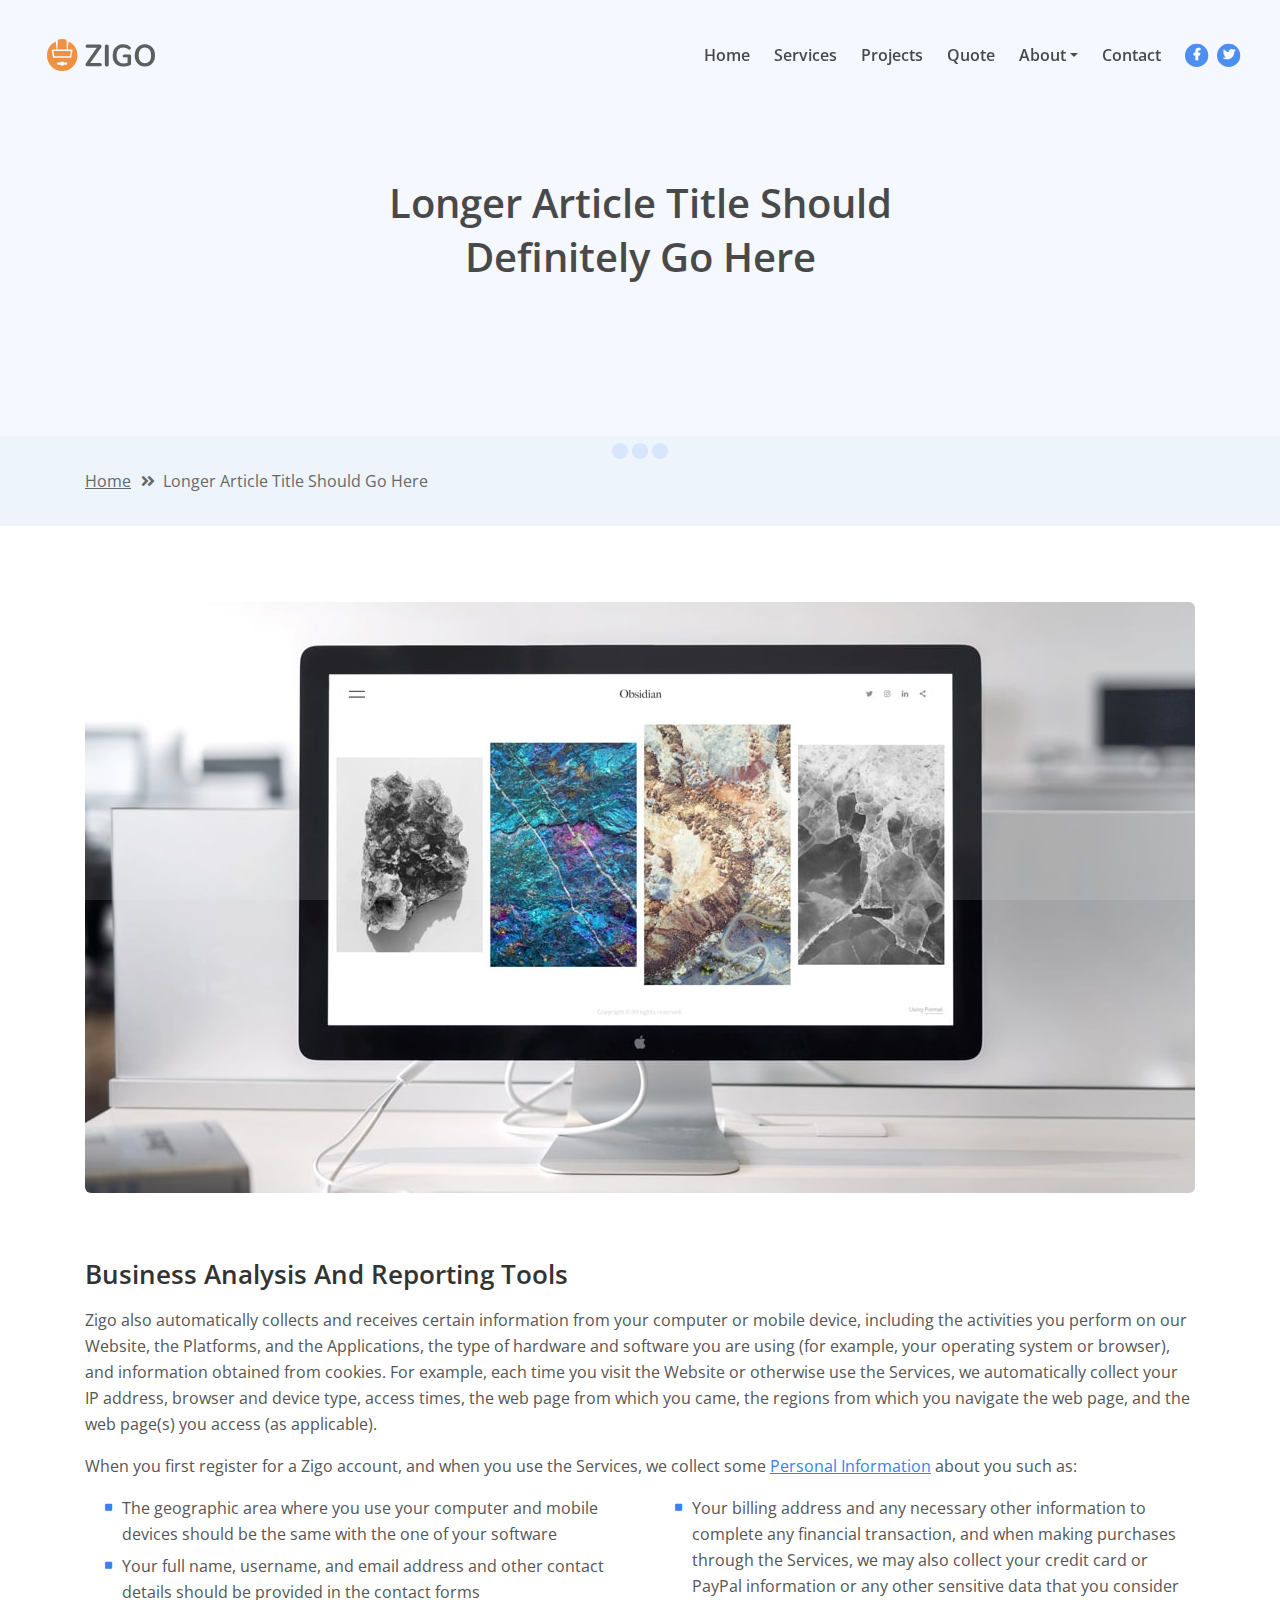
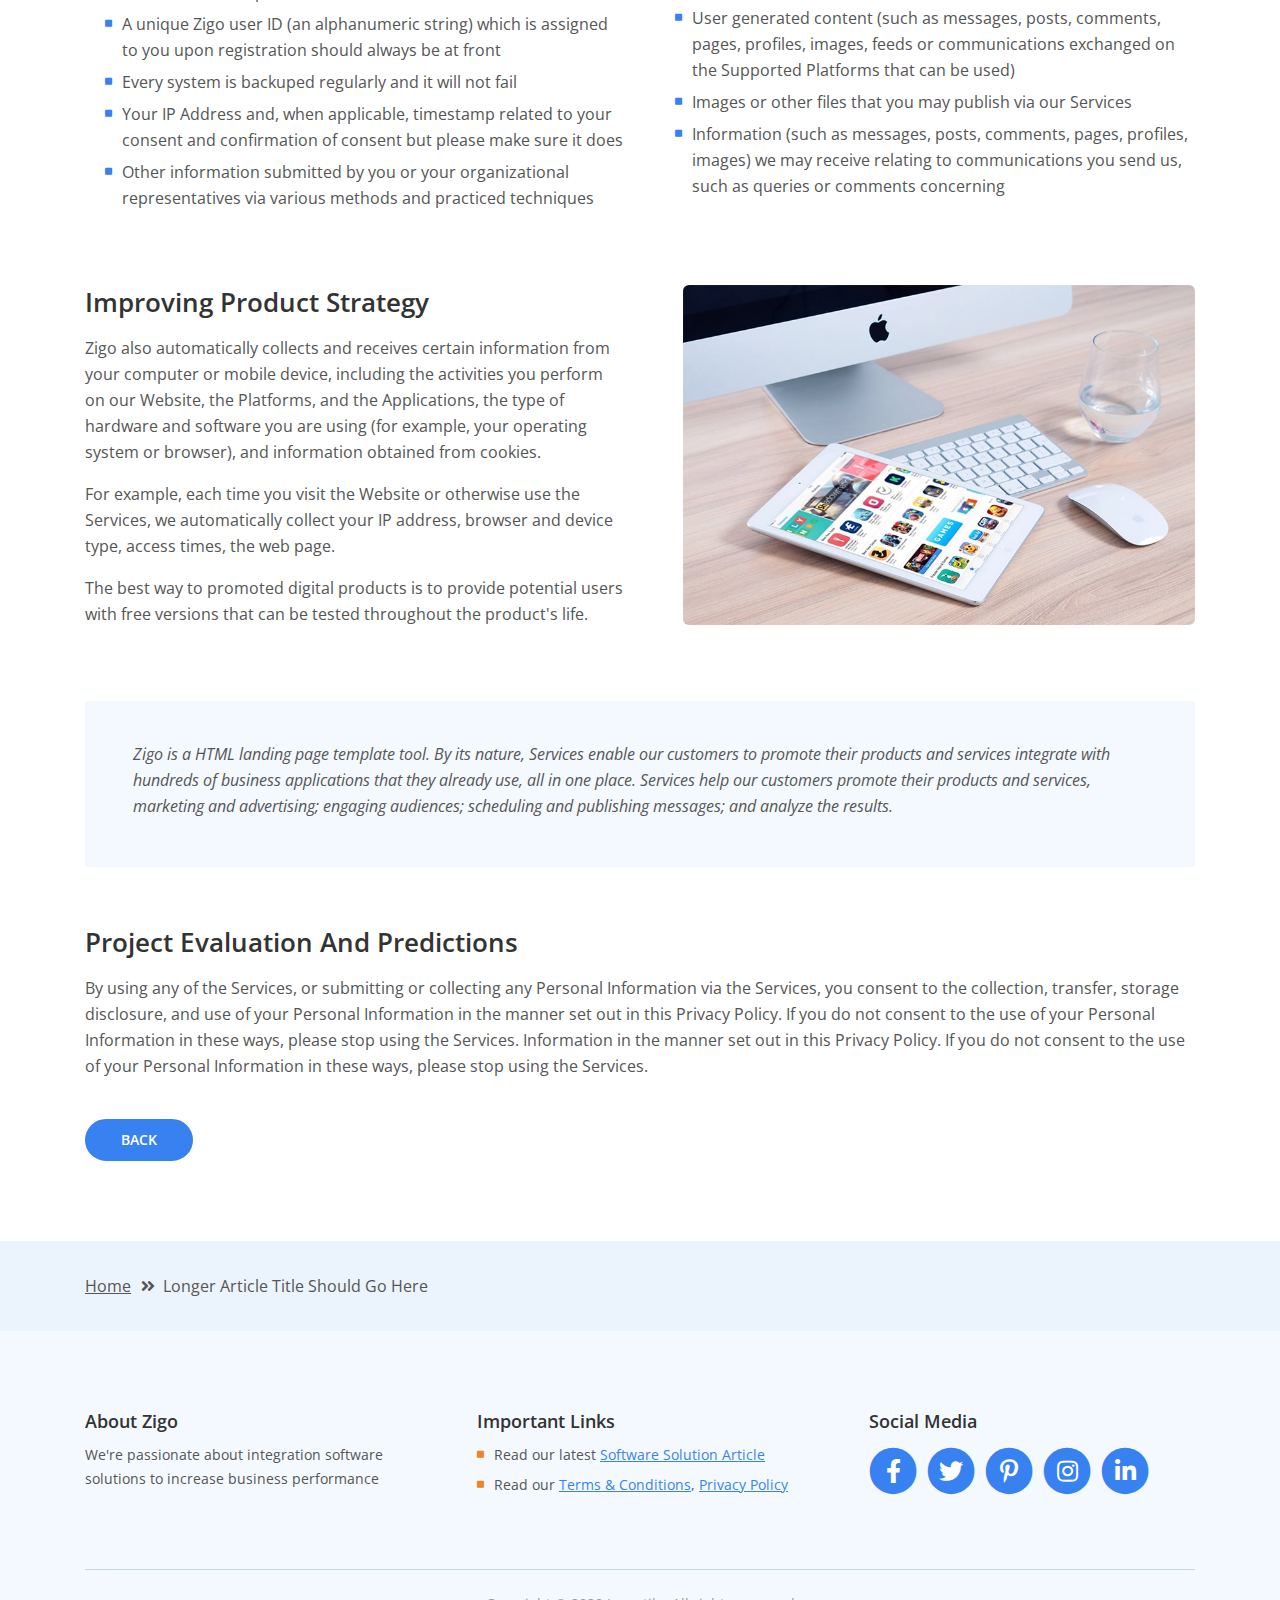
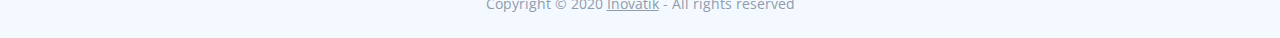
==== article-details.html @ d92f7f14 "initial zigo template" ====
<!DOCTYPE html>
<html lang="en">
<head>
    <meta charset="utf-8">
    <meta name="viewport" content="width=device-width, initial-scale=1, shrink-to-fit=no">
    
    <!-- SEO Meta Tags -->
    <meta name="description" content="Zigo HTML landing page template is based on Bootstrap and it will help you present a young software business and generate leads for the offered solutions.">
    <meta name="author" content="Inovatik">

    <!-- OG Meta Tags to improve the way the post looks when you share the page on LinkedIn, Facebook, Google+ -->
	<meta property="og:site_name" content="" /> <!-- website name -->
	<meta property="og:site" content="" /> <!-- website link -->
	<meta property="og:title" content=""/> <!-- title shown in the actual shared post -->
	<meta property="og:description" content="" /> <!-- description shown in the actual shared post -->
	<meta property="og:image" content="" /> <!-- image link, make sure it's jpg -->
	<meta property="og:url" content="" /> <!-- where do you want your post to link to -->
	<meta property="og:type" content="article" />

    <!-- Website Title -->
    <title>Article Details - Zigo - Software Business HTML Landing Page Template</title>
    
    <!-- Styles -->
    <link href="https://fonts.googleapis.com/css?family=Open+Sans:400,400i,600&display=swap&subset=latin-ext" rel="stylesheet">
    <link href="css/bootstrap.css" rel="stylesheet">
    <link href="css/fontawesome-all.css" rel="stylesheet">
    <link href="css/swiper.css" rel="stylesheet">
	<link href="css/magnific-popup.css" rel="stylesheet">
    <link href="css/styles.css" rel="stylesheet">
	
	<!-- Favicon  -->
    <link rel="icon" href="images/favicon.png">
</head>
<body data-spy="scroll" data-target=".fixed-top">
    
    <!-- Preloader -->
	<div class="spinner-wrapper">
        <div class="spinner">
            <div class="bounce1"></div>
            <div class="bounce2"></div>
            <div class="bounce3"></div>
        </div>
    </div>
    <!-- end of preloader -->
    

    <!-- Navigation -->
    <nav class="navbar navbar-expand-lg navbar-dark navbar-custom fixed-top">
        <div class="container">

            <!-- Text Logo - Use this if you don't have a graphic logo -->
            <!-- <a class="navbar-brand logo-text page-scroll" href="index.html">Evolo</a> -->

            <!-- Image Logo -->
            <a class="navbar-brand logo-image" href="index.html"><img src="images/logo.svg" alt="alternative"></a>
            
            <!-- Mobile Menu Toggle Button -->
            <button class="navbar-toggler" type="button" data-toggle="collapse" data-target="#navbarsExampleDefault" aria-controls="navbarsExampleDefault" aria-expanded="false" aria-label="Toggle navigation">
                <span class="navbar-toggler-awesome fas fa-bars"></span>
                <span class="navbar-toggler-awesome fas fa-times"></span>
            </button>
            <!-- end of mobile menu toggle button -->

            <div class="collapse navbar-collapse" id="navbarsExampleDefault">
                <ul class="navbar-nav ml-auto">
                    <li class="nav-item">
                        <a class="nav-link page-scroll" href="index.html#header">Home <span class="sr-only">(current)</span></a>
                    </li>
                    <li class="nav-item">
                        <a class="nav-link page-scroll" href="index.html#services">Services</a>
                    </li>
                    <li class="nav-item">
                        <a class="nav-link page-scroll" href="index.html#projects">Projects</a>
                    </li>
                    <li class="nav-item">
                        <a class="nav-link page-scroll" href="index.html#quote">Quote</a>
                    </li>

                    <!-- Dropdown Menu -->          
                    <li class="nav-item dropdown">
                        <a class="nav-link dropdown-toggle page-scroll" href="index.html#about" id="navbarDropdown" role="button" aria-haspopup="true" aria-expanded="false">About</a>
                        <div class="dropdown-menu" aria-labelledby="navbarDropdown">
                            <a class="dropdown-item" href="article-details.html"><span class="item-text">Article Details</span></a>
                            <div class="dropdown-divider"></div>
                            <a class="dropdown-item" href="terms-conditions.html"><span class="item-text">Terms Conditions</span></a>
                            <div class="dropdown-divider"></div>
                            <a class="dropdown-item" href="privacy-policy.html"><span class="item-text">Privacy Policy</span></a>
                        </div>
                    </li>
                    <!-- end of dropdown menu -->

                    <li class="nav-item">
                        <a class="nav-link page-scroll" href="index.html#contact">Contact</a>
                    </li>
                </ul>
                <span class="nav-item social-icons">
                    <span class="fa-stack">
                        <a href="#your-link">
                            <i class="fas fa-circle fa-stack-2x facebook"></i>
                            <i class="fab fa-facebook-f fa-stack-1x"></i>
                        </a>
                    </span>
                    <span class="fa-stack">
                        <a href="#your-link">
                            <i class="fas fa-circle fa-stack-2x twitter"></i>
                            <i class="fab fa-twitter fa-stack-1x"></i>
                        </a>
                    </span>
                </span>
            </div>
        </div> <!-- end of container -->
    </nav> <!-- end of navbar -->
    <!-- end of navigation -->


    <!-- Header -->
    <header id="header" class="ex-header">
        <div class="container">
            <div class="row">
                <div class="col-md-12">
                    <h1>Longer Article Title Should Definitely Go Here</h1>
                </div> <!-- end of col -->
            </div> <!-- end of row -->
        </div> <!-- end of container -->
    </header> <!-- end of ex-header -->
    <!-- end of header -->


    <!-- Breadcrumbs -->
    <div class="ex-basic-1">
        <div class="container">
            <div class="row">
                <div class="col-lg-12">
                    <div class="breadcrumbs">
                        <a href="index.html">Home</a><i class="fa fa-angle-double-right"></i><span>Longer Article Title Should Go Here</span>
                    </div> <!-- end of breadcrumbs -->
                </div> <!-- end of col -->
            </div> <!-- end of row -->
        </div> <!-- end of container -->
    </div> <!-- end of ex-basic-1 -->
    <!-- end of breadcrumbs -->


    <!-- Privacy Content -->
    <div class="ex-basic-2">
        <div class="container">
            <div class="row">
                <div class="col-lg-12">
                    <div class="image-container-large">
                        <img class="img-fluid" src="images/article-details-large.jpg" alt="alternative">
                    </div> <!-- end of image-container-large -->
                    <div class="text-container">
                        <h3>Business Analysis And Reporting Tools</h3>
                        <p>Zigo also automatically collects and receives certain information from your computer or mobile device, including the activities you perform on our Website, the Platforms, and the Applications, the type of hardware and software you are using (for example, your operating system or browser), and information obtained from cookies. For example, each time you visit the Website or otherwise use the Services, we automatically collect your IP address, browser and device type, access times, the web page from which you came, the regions from which you navigate the web page, and the web page(s) you access (as applicable).</p>
                        <p>When you first register for a Zigo account, and when you use the Services, we collect some <a class="blue" href="#your-link">Personal Information</a> about you such as:</p>
                        <div class="row">
                            <div class="col-md-6">
                                <ul class="list-unstyled li-space-lg indent">
                                    <li class="media">
                                        <i class="fas fa-square"></i>
                                        <div class="media-body">The geographic area where you use your computer and mobile devices should be the same with the one of your software</div>
                                    </li>
                                    <li class="media">
                                        <i class="fas fa-square"></i>
                                        <div class="media-body">Your full name, username, and email address and other contact details should be provided in the contact forms</div>
                                    </li>
                                    <li class="media">
                                        <i class="fas fa-square"></i>
                                        <div class="media-body">A unique Zigo user ID (an alphanumeric string) which is assigned to you upon registration should always be at front</div>
                                    </li>
                                    <li class="media">
                                        <i class="fas fa-square"></i>
                                        <div class="media-body">Every system is backuped regularly and it will not fail</div>
                                    </li>
                                    <li class="media">
                                        <i class="fas fa-square"></i>
                                        <div class="media-body">Your IP Address and, when applicable, timestamp related to your consent and confirmation of consent but please make sure it does</div>
                                    </li>
                                    <li class="media">
                                        <i class="fas fa-square"></i>
                                        <div class="media-body">Other information submitted by you or your organizational representatives via various methods and practiced techniques</div>
                                    </li>
                                </ul>
                            </div> <!-- end of col -->

                            <div class="col-md-6">
                                <ul class="list-unstyled li-space-lg indent">
                                    <li class="media">
                                        <i class="fas fa-square"></i>
                                        <div class="media-body">Your billing address and any necessary other information to complete any financial transaction, and when making purchases through the Services, we may also collect your credit card or PayPal information or any other sensitive data that you consider</div>
                                    </li>
                                    <li class="media">
                                        <i class="fas fa-square"></i>
                                        <div class="media-body">User generated content (such as messages, posts, comments, pages, profiles, images, feeds or communications exchanged on the Supported Platforms that can be used)</div>
                                    </li>
                                    <li class="media">
                                        <i class="fas fa-square"></i>
                                        <div class="media-body">Images or other files that you may publish via our Services</div>
                                    </li>
                                    <li class="media">
                                        <i class="fas fa-square"></i>
                                        <div class="media-body">Information (such as messages, posts, comments, pages, profiles, images) we may receive relating to communications you send us, such as queries or comments concerning</div>
                                    </li>
                                </ul>
                            </div> <!-- end of col -->
                        </div> <!-- end of row -->
                    </div> <!-- end of text-container-->
                    
                    <div class="text-container">
                        <div class="row">
                            <div class="col-md-6">
                                <h3>Improving Product Strategy</h3>
                                <p>Zigo also automatically collects and receives certain information from your computer or mobile device, including the activities you perform on our Website, the Platforms, and the Applications, the type of hardware and software you are using (for example, your operating system or browser), and information obtained from cookies.</p>
                                <p>For example, each time you visit the Website or otherwise use the Services, we automatically collect your IP address, browser and device type, access times, the web page.</p>
                                <p>The best way to promoted digital products is to provide potential users with free versions that can be tested throughout the product's life.</p>
                            </div> <!-- end of col -->
                            <div class="col-md-6">
                                <div class="image-container-small">
                                    <img class="img-fluid" src="images/article-details-small.jpg" alt="alternative">
                                </div> <!-- end of image-container-small -->
                            </div> <!-- end of col -->
                        </div> <!-- end of row -->
                    </div> <!-- end of text-container -->

                    <div class="text-container dark">
                        <p class="testimonial-text">Zigo is a HTML landing page template tool. By its nature, Services enable our customers to promote their products and services integrate with hundreds of business applications that they already use, all in one place. Services help our customers promote their products and services, marketing and advertising; engaging audiences; scheduling and publishing messages; and analyze the results.</p>
                    </div> <!-- end of text container -->

                    <div class="text-container last">
                        <h3>Project Evaluation And Predictions</h3>
					    <p>By using any of the Services, or submitting or collecting any Personal Information via the Services, you consent to the collection, transfer, storage disclosure, and use of your Personal Information in the manner set out in this Privacy Policy. If you do not consent to the use of your Personal Information in these ways, please stop using the Services. Information in the manner set out in this Privacy Policy. If you do not consent to the use of your Personal Information in these ways, please stop using the Services.</p>
                    </div> <!-- end of text-container -->
                    <a class="btn-solid-reg" href="index.html">BACK</a>
                </div> <!-- end of col-->
            </div> <!-- end of row -->
        </div> <!-- end of container -->
    </div> <!-- end of ex-basic-2 -->
    <!-- end of privacy content -->


    <!-- Breadcrumbs -->
    <div class="ex-basic-1">
        <div class="container">
            <div class="row">
                <div class="col-lg-12">
                    <div class="breadcrumbs">
                        <a href="index.html">Home</a><i class="fa fa-angle-double-right"></i><span>Longer Article Title Should Go Here</span>
                    </div> <!-- end of breadcrumbs -->
                </div> <!-- end of col -->
            </div> <!-- end of row -->
        </div> <!-- end of container -->
    </div> <!-- end of ex-basic-1 -->
    <!-- end of breadcrumbs -->

    
    <!-- Footer -->
    <div class="footer">
        <div class="container">
            <div class="row">
                <div class="col-md-4">
                    <div class="footer-col first">
                        <h5>About Zigo</h5>
                        <p class="p-small">We're passionate about integration software solutions to increase business performance</p>
                    </div>
                </div> <!-- end of col -->
                <div class="col-md-4">
                    <div class="footer-col middle">
                        <h5>Important Links</h5>
                        <ul class="list-unstyled li-space-lg p-small">
                            <li class="media">
                                <i class="fas fa-square"></i>
                                <div class="media-body">Read our latest <a class="blue" href="article-details.html">Software Solution Article</a></div>
                            </li>
                            <li class="media">
                                <i class="fas fa-square"></i>
                                <div class="media-body">Read our <a class="blue" href="terms-conditions.html">Terms & Conditions</a>, <a class="blue" href="privacy-policy.html">Privacy Policy</a></div>
                            </li>
                        </ul>
                    </div>
                </div> <!-- end of col -->
                <div class="col-md-4">
                    <div class="footer-col last">
                        <h5>Social Media</h5>
                        <span class="fa-stack">
                            <a href="#your-link">
                                <i class="fas fa-circle fa-stack-2x"></i>
                                <i class="fab fa-facebook-f fa-stack-1x"></i>
                            </a>
                        </span>
                        <span class="fa-stack">
                            <a href="#your-link">
                                <i class="fas fa-circle fa-stack-2x"></i>
                                <i class="fab fa-twitter fa-stack-1x"></i>
                            </a>
                        </span>
                        <span class="fa-stack">
                            <a href="#your-link">
                                <i class="fas fa-circle fa-stack-2x"></i>
                                <i class="fab fa-pinterest-p fa-stack-1x"></i>
                            </a>
                        </span>
                        <span class="fa-stack">
                            <a href="#your-link">
                                <i class="fas fa-circle fa-stack-2x"></i>
                                <i class="fab fa-instagram fa-stack-1x"></i>
                            </a>
                        </span>
                        <span class="fa-stack">
                            <a href="#your-link">
                                <i class="fas fa-circle fa-stack-2x"></i>
                                <i class="fab fa-linkedin-in fa-stack-1x"></i>
                            </a>
                        </span>
                    </div> 
                </div> <!-- end of col -->
            </div> <!-- end of row -->
        </div> <!-- end of container -->
    </div> <!-- end of footer -->  
    <!-- end of footer -->


    <!-- Copyright -->
    <div class="copyright">
        <div class="container">
            <div class="row">
                <div class="col-lg-12">
                    <p class="p-small">Copyright © 2020 <a href="https://inovatik.com">Inovatik</a> - All rights reserved</p>
                </div> <!-- end of col -->
            </div> <!-- enf of row -->
        </div> <!-- end of container -->
    </div> <!-- end of copyright --> 
    <!-- end of copyright -->
    
    	
    <!-- Scripts -->
    <script src="js/jquery.min.js"></script> <!-- jQuery for Bootstrap's JavaScript plugins -->
    <script src="js/popper.min.js"></script> <!-- Popper tooltip library for Bootstrap -->
    <script src="js/bootstrap.min.js"></script> <!-- Bootstrap framework -->
    <script src="js/jquery.easing.min.js"></script> <!-- jQuery Easing for smooth scrolling between anchors -->
    <script src="js/swiper.min.js"></script> <!-- Swiper for image and text sliders -->
    <script src="js/jquery.magnific-popup.js"></script> <!-- Magnific Popup for lightboxes -->
    <script src="js/scripts.js"></script> <!-- Custom scripts -->
</body>
</html>
---- css/styles.css ----
/* Template: Zigo - Software Business HTML Landing Page Template
   Author: Inovatik
   Created: Sep 2019
   Description: Master CSS file
*/

/*****************************************
Table Of Contents:

01. General Styles
02. Preloader
03. Navigation
04. Header
05. Services
06. Solutions
07. Details Lightbox
08. Video
09. Projects
10. Registration
11. About
12. Newsletter
13. Contact
14. Footer
15. Copyright
16. Back To Top Button
17. Extra Pages
18. Media Queries
******************************************/

/*****************************************
Colors:
- Backgrounds - light gray #f4f9ff
- Buttons, icons - blue #3881f0
- Buttons, bullets - orange #ee832b
- Headings, navbar links - black #333
- Body text - dark gray #555
******************************************/


/******************************/
/*     01. General Styles     */
/******************************/
body,
html {
    width: 100%;
	height: 100%;
}

body, p {
	color: #555; 
	font: 400 1rem/1.625rem "Open Sans", sans-serif;
}

.p-large {
	font: 400 1.125rem/1.75rem "Open Sans", sans-serif;
}

.p-small {
	font: 400 0.875rem/1.5rem "Open Sans", sans-serif;
}

h1 {
	color: #333;
	font: 600 2.5rem/3.375rem "Open Sans", sans-serif;
}

h2 {
	color: #333;
	font: 600 2rem/2.625rem "Open Sans", sans-serif;
}

h3 {
	color: #333;
	font: 600 1.625rem/2.125rem "Open Sans", sans-serif;
}

h4 {
	color: #333;
	font: 600 1.375rem/1.875rem "Open Sans", sans-serif;
}

h5 {
	color: #333;
	font: 600 1.125rem/1.75rem "Open Sans", sans-serif;
}

h6 {
	color: #333;
	font: 600 1rem/1.625rem "Open Sans", sans-serif;
}

.testimonial-text {
	font: italic 400 1rem/1.625rem "Open Sans", sans-serif;
}

.testimonial-author {
	color: #333;
	font: 600 1rem/1.625rem "Open Sans", sans-serif;
}

b,
strong {
	font-weight: 600;
}

.p-heading {
	margin-bottom: 3.875rem;
}

.divider-heading {
	display: block;
	width: 5.75rem;
	height: 0.75rem;
	margin-right: auto;
	margin-left: auto;
}

.li-space-lg li {
	margin-bottom: 0.375rem;
}

.indent {
	padding-left: 1.25rem;
}

a {
	color: #555;
	text-decoration: underline;
}

a:hover {
	color: #555;
	text-decoration: underline;
}

a.white {
	color: #fff;
}

a.blue {
	color: #3881f0;
}

.frame-decorative {
	width: 100%;
	height: 2.75rem;
}

.btn-solid-reg {
	display: inline-block;
	padding: 1.1875rem 2.125rem 1.1875rem 2.125rem;
	border: 0.125rem solid #3881f0;
	border-radius: 2rem;
	background-color: #3881f0;
	color: #fff;
	font: 600 0.875rem/0 "Open Sans", sans-serif;
	text-decoration: none;
	transition: all 0.2s;
}

.btn-solid-reg:hover {
	background-color: transparent;
	color: #3881f0;
	text-decoration: none;
}

.btn-solid-lg {
	display: inline-block;
	padding: 1.375rem 2.625rem 1.375rem 2.625rem;
	border: 0.125rem solid #3881f0;
	border-radius: 2rem;
	background-color: #3881f0;
	color: #fff;
	font: 600 0.875rem/0 "Open Sans", sans-serif;
	text-decoration: none;
	transition: all 0.2s;
}

.btn-solid-lg:hover {
	background-color: transparent;
	color: #3881f0;
	text-decoration: none;
}

.btn-outline-reg {
	display: inline-block;
	padding: 1.1875rem 2.125rem 1.1875rem 2.125rem;
	border: 0.125rem solid #ee832b;
	border-radius: 2rem;
	background-color: transparent;
	color: #ee832b;
	font: 600 0.875rem/0 "Open Sans", sans-serif;
	text-decoration: none;
	transition: all 0.2s;
}

.btn-outline-reg:hover {
	background-color: #ee832b;
	color: #fff;
	text-decoration: none;
}

.btn-outline-lg {
	display: inline-block;
	padding: 1.375rem 2.625rem 1.375rem 2.625rem;
	border: 0.125rem solid #ee832b;
	border-radius: 2rem;
	background-color: transparent;
	color: #ee832b;
	font: 600 0.875rem/0 "Open Sans", sans-serif;
	text-decoration: none;
	transition: all 0.2s;
}

.btn-outline-lg:hover {
	background-color: #ee832b;
	color: #fff;
	text-decoration: none;
}

.btn-outline-sm {
	display: inline-block;
	padding: 1rem 1.625rem 0.875rem 1.625rem;
	border: 0.125rem solid #00ac9f;
	border-radius: 2rem;
	background-color: transparent;
	color: #00ac9f;
	font: 600 0.875rem/0 "Open Sans", sans-serif;
	text-decoration: none;
	transition: all 0.2s;
}

.btn-outline-sm:hover {
	background-color: #00ac9f;
	color: #fff;
	text-decoration: none;
}

.form-group {
	position: relative;
	margin-bottom: 1.25rem;
}

.form-group.has-error.has-danger {
	margin-bottom: 0.625rem;
}

.form-group.has-error.has-danger .help-block.with-errors ul {
	margin-top: 0.375rem;
}

.label-control {
	position: absolute;
	top: 0.87rem;
	left: 1.375rem;
	color: #555;
	opacity: 1;
	font: 400 0.875rem/1.375rem "Open Sans", sans-serif;
	cursor: text;
	transition: all 0.2s ease;
}

/* IE10+ hack to solve lower label text position compared to the rest of the browsers */
@media screen and (-ms-high-contrast: active), screen and (-ms-high-contrast: none) {  
	.label-control {
		top: 0.9375rem;
	}
}

.form-control-input:focus + .label-control,
.form-control-input.notEmpty + .label-control,
.form-control-textarea:focus + .label-control,
.form-control-textarea.notEmpty + .label-control {
	top: 0.125rem;
	opacity: 1;
	font-size: 0.75rem;
	font-weight: 700;
}

.form-control-input,
.form-control-select {
	display: block; /* needed for proper display of the label in Firefox, IE, Edge */
	width: 100%;
	padding-top: 1.0625rem;
	padding-bottom: 0.0625rem;
	padding-left: 1.3125rem;
	border: 1px solid #c4d8dc;
	border-radius: 0.25rem;
	background-color: #fff;
	color: #555;
	font: 400 0.875rem/1.875rem "Open Sans", sans-serif;
	transition: all 0.2s;
	-webkit-appearance: none; /* removes inner shadow on form inputs on ios safari */
}

.form-control-select {
	padding-top: 0.5rem;
	padding-bottom: 0.5rem;
	height: 3rem;
}

/* IE10+ hack to solve lower label text position compared to the rest of the browsers */
@media screen and (-ms-high-contrast: active), screen and (-ms-high-contrast: none) {  
	.form-control-input {
		padding-top: 1.25rem;
		padding-bottom: 0.75rem;
		line-height: 1.75rem;
	}

	.form-control-select {
		padding-top: 0.875rem;
		padding-bottom: 0.75rem;
		height: 3.125rem;
		line-height: 2.125rem;
	}
}

select {
    /* you should keep these first rules in place to maintain cross-browser behavior */
    -webkit-appearance: none;
	-moz-appearance: none;
	-ms-appearance: none;
    -o-appearance: none;
    appearance: none;
    background-image: url('../images/down-arrow.png');
    background-position: 96% 50%;
    background-repeat: no-repeat;
    outline: none;
}

select::-ms-expand {
    display: none; /* removes the ugly default down arrow on select form field in IE11 */
}

.form-control-textarea {
	display: block; /* used to eliminate a bottom gap difference between Chrome and IE/FF */
	width: 100%;
	height: 8rem; /* used instead of html rows to normalize height between Chrome and IE/FF */
	padding-top: 1.25rem;
	padding-left: 1.3125rem;
	border: 1px solid #c4d8dc;
	border-radius: 0.25rem;
	background-color: #fff;
	color: #555;
	font: 400 0.875rem/1.75rem "Open Sans", sans-serif;
	transition: all 0.2s;
}

.form-control-input:focus,
.form-control-select:focus,
.form-control-textarea:focus {
	border: 1px solid #a1a1a1;
	outline: none; /* Removes blue border on focus */
}

.form-control-input:hover,
.form-control-select:hover,
.form-control-textarea:hover {
	border: 1px solid #a1a1a1;
}

.checkbox {
	font-size: 0.75rem;
	line-height: 1.25rem;
}

input[type='checkbox'] {
	vertical-align: -15%;
	margin-right: 0.375rem;
}

/* IE10+ hack to raise checkbox field position compared to the rest of the browsers */
@media screen and (-ms-high-contrast: active), screen and (-ms-high-contrast: none) {  
	input[type='checkbox'] {
		vertical-align: -9%;
	}
}

.form-control-submit-button {
	display: inline-block;
	width: 100%;
	height: 3.125rem;
	border: 1px solid #3881f0;
	border-radius: 1.5rem;
	background-color: #3881f0;
	color: #fff;
	font: 600 0.875rem/0 "Open Sans", sans-serif;
	cursor: pointer;
	transition: all 0.2s;
}

.form-control-submit-button:hover {
	background-color: transparent;
	color: #3881f0;
}

/* Fade-move Animation For Details Lightbox - Magnific Popup */
/* at start */
.my-mfp-slide-bottom .zoom-anim-dialog {
	opacity: 0;
	transition: all 0.2s ease-out;
	-webkit-transform: translateY(-1.25rem) perspective(37.5rem) rotateX(10deg);
	-ms-transform: translateY(-1.25rem) perspective(37.5rem) rotateX(10deg);
	transform: translateY(-1.25rem) perspective(37.5rem) rotateX(10deg);
}

/* animate in */
.my-mfp-slide-bottom.mfp-ready .zoom-anim-dialog {
	opacity: 1;
	-webkit-transform: translateY(0) perspective(37.5rem) rotateX(0); 
	-ms-transform: translateY(0) perspective(37.5rem) rotateX(0); 
	transform: translateY(0) perspective(37.5rem) rotateX(0); 
}

/* animate out */
.my-mfp-slide-bottom.mfp-removing .zoom-anim-dialog {
	opacity: 0;
	-webkit-transform: translateY(-0.625rem) perspective(37.5rem) rotateX(10deg); 
	-ms-transform: translateY(-0.625rem) perspective(37.5rem) rotateX(10deg); 
	transform: translateY(-0.625rem) perspective(37.5rem) rotateX(10deg); 
}

/* dark overlay, start state */
.my-mfp-slide-bottom.mfp-bg {
	opacity: 0;
	transition: opacity 0.2s ease-out;
}

/* animate in */
.my-mfp-slide-bottom.mfp-ready.mfp-bg {
	opacity: 0.8;
}
/* animate out */
.my-mfp-slide-bottom.mfp-removing.mfp-bg {
	opacity: 0;
}
/* end of fade-move animation for details lightbox - magnific popup */

/* Fade Animation For Image Lightbox - Magnific Popup */
@-webkit-keyframes fadeIn {
	from {
		opacity: 0;
	}
	to {
		opacity: 1;
	}
}

@keyframes fadeIn {
	from {
		opacity: 0;
	}
	to {
		opacity: 1;
	}
}

.fadeIn {
	-webkit-animation: fadeIn 0.6s;
	animation: fadeIn 0.6s;
}

@-webkit-keyframes fadeOut {
	from {
		opacity: 1;
	}
	to {
		opacity: 0;
	}
}

@keyframes fadeOut {
	from {
		opacity: 1;
	}
	to {
		opacity: 0;
	}
}

.fadeOut {
	-webkit-animation: fadeOut 0.8s;
	animation: fadeOut 0.8s;
}
/* end of fade animation for details lightbox - magnific popup */


/*************************/
/*     02. Preloader     */
/*************************/
.spinner-wrapper {
	position: fixed;
	z-index: 999999;
	top: 0;
	right: 0;
	bottom: 0;
	left: 0;
	background: #fff;
}

.spinner {
	position: absolute;
	top: 50%; /* centers the loading animation vertically one the screen */
	left: 50%; /* centers the loading animation horizontally one the screen */
	width: 3.75rem;
	height: 1.25rem;
	margin: -0.625rem 0 0 -1.875rem; /* is width and height divided by two */ 
	text-align: center;
}

.spinner > div {
	display: inline-block;
	width: 1rem;
	height: 1rem;
	border-radius: 100%;
	background-color: #3881f0;
	-webkit-animation: sk-bouncedelay 1.4s infinite ease-in-out both;
	animation: sk-bouncedelay 1.4s infinite ease-in-out both;
}

.spinner .bounce1 {
	-webkit-animation-delay: -0.32s;
	animation-delay: -0.32s;
}

.spinner .bounce2 {
	-webkit-animation-delay: -0.16s;
	animation-delay: -0.16s;
}

@-webkit-keyframes sk-bouncedelay {
	0%, 80%, 100% { -webkit-transform: scale(0); }
	40% { -webkit-transform: scale(1.0); }
}

@keyframes sk-bouncedelay {
	0%, 80%, 100% { 
		-webkit-transform: scale(0);
		-ms-transform: scale(0);
		transform: scale(0);
	} 40% { 
		-webkit-transform: scale(1.0);
		-ms-transform: scale(1.0);
		transform: scale(1.0);
	}
}


/**************************/
/*     03. Navigation     */
/**************************/
.navbar-custom {
	background-color: #fff;
	box-shadow: 0 0.0625rem 0.375rem 0 rgba(0, 0, 0, 0.04);
	font: 600 1rem/1rem "Open Sans", sans-serif;
	transition: all 0.2s;
}

.navbar-custom .container {
	max-width: 87.5rem;
}

.navbar-custom .navbar-brand.logo-image img {
    width: 6.75rem;
	height: 2rem;
}

.navbar-custom .navbar-brand.logo-text {
	font: 600 1.875rem/1.5rem "Open Sans", sans-serif;
	color: #333;
	text-decoration: none;
}

.navbar-custom .navbar-nav {
	margin-top: 0.75rem;
	margin-bottom: 0.5rem;
}

.navbar-custom .nav-item .nav-link {
	padding: 0.625rem 0.75rem;
	color: #333;
	text-decoration: none;
	transition: all 0.2s ease;
}

.navbar-custom .nav-item .nav-link:hover,
.navbar-custom .nav-item .nav-link.active {
	color: #3881f0;
}

/* Dropdown Menu */
.navbar-custom .dropdown:hover > .dropdown-menu {
	display: block; /* this makes the dropdown menu stay open while hovering it */
	min-width: auto;
	animation: fadeDropdown 0.2s; /* required for the fade animation */
}

@keyframes fadeDropdown {
    0% {
        opacity: 0;
    }

    100% {
        opacity: 1;
    }
}

.navbar-custom .dropdown-toggle:focus { /* removes dropdown outline on focus */
	outline: 0;
}

.navbar-custom .dropdown-menu {
	margin-top: 0;
	border: none;
	border-radius: 0.25rem;
	background-color: #fff;
}

.navbar-custom .dropdown-item {
	color: #333;
	text-decoration: none;
}

.navbar-custom .dropdown-item:hover {
	background-color: #fff;
}

.navbar-custom .dropdown-item .item-text {
	font: 600 1rem/1rem "Open Sans", sans-serif;
}

.navbar-custom .dropdown-item:hover .item-text {
	color: #3881f0;
}

.navbar-custom .dropdown-divider {
	width: 100%;
	height: 1px;
	margin: 0.75rem auto 0.725rem auto;
	border: none;
	background-color: #c4d8dc;
	opacity: 0.2;
}
/* end of dropdown menu */

.navbar-custom .social-icons {
	display: none;
}

.navbar-custom .navbar-toggler {
	padding: 0;
	border: none;
	color: #333;
	font-size: 2rem;
}

.navbar-custom button[aria-expanded='false'] .navbar-toggler-awesome.fas.fa-times{
	display: none;
}

.navbar-custom button[aria-expanded='false'] .navbar-toggler-awesome.fas.fa-bars{
	display: inline-block;
}

.navbar-custom button[aria-expanded='true'] .navbar-toggler-awesome.fas.fa-bars{
	display: none;
}

.navbar-custom button[aria-expanded='true'] .navbar-toggler-awesome.fas.fa-times{
	display: inline-block;
	margin-right: 0.125rem;
}


/*********************/
/*    04. Header     */
/*********************/
.header {
	background-color: #f4f9ff;
}

.header .header-content {
	padding-top: 8rem;
	padding-bottom: 3rem;
	text-align: center;
}

.header .text-container {
	margin-bottom: 3rem;
}

.header h1 {
	margin-bottom: 1rem;
	font-size: 2.5rem;
	line-height: 3.125rem;
}

.header .p-large {
	margin-bottom: 2rem;
}

.header .btn-solid-lg {
	margin-right: 0.5rem;
	margin-bottom: 1.125rem;
	margin-left: 0.5rem;
}

.header .slider-container {
	margin-top: 3rem;
	padding: 1rem;
	text-align: center;
}


/************************/
/*     05. Services     */
/************************/
.cards-1 {
	padding-top: 6.875rem;
	padding-bottom: 0.5rem;
	text-align: center;
}

.cards-1 h2 {
	margin-bottom: 2.75rem;
}

.cards-1 .card {
	max-width: 21rem;
	margin-right: auto;
	margin-bottom: 4rem;
	margin-left: auto;
	padding: 0;
	border: none;
}

.cards-1 .card-image {
	width: 7rem;
	height: 7rem;
	margin-right: auto;
	margin-bottom: 1.875rem;
	margin-left: auto;
	border-radius: 50%;
	background-color: #f4f9ff;
	text-align: center;
}

.cards-1 .fas,
.cards-1 .far {
	color: #3881f0;
	font-size: 3.25rem;
	line-height: 7rem;
}

.cards-1 .card-title {
	margin-bottom: 0.625rem;
}

.cards-1 .card-body {
	padding: 0;
}


/*************************/
/*     06. Solutions     */
/*************************/
.tabs {
	padding-top: 0.5rem;
	padding-bottom: 7.25rem;
}

.tabs .nav-tabs {
	display: block;
	margin-bottom: 3rem;
	border-bottom: none;
}

.tabs .nav-link {
	margin-bottom: 0.875rem;
	padding: 0.5rem 1rem 0.5rem 1rem;
	border: none;
	border-bottom: 0.125rem solid #dde2e9;
	color: #a6b3c4;
	font-weight: 700;
	font-size: 1.625rem;
	line-height: 2.125rem;
	text-align: center;
	text-decoration: none;
	transition: all 0.2s ease;
}

.tabs .nav-link:hover,
.tabs .nav-link.active {
	border-bottom: 0.125rem solid #ee832b;
	color: #333;
}

.tabs .image-container {
	margin-bottom: 2.75rem;
}

.tabs .list-unstyled .fas {
	color: #ee832b;
	font-size: 0.5rem;
	line-height: 1.5rem;
}

.tabs .list-unstyled .media-body {
	margin-left: 0.625rem;
}

.tabs #tab-1 h3 {
	margin-bottom: 1rem;
}

.tabs #tab-1 .list-unstyled {
	margin-bottom: 1.5rem;
}

.tabs #tab-2 h3 {
	margin-bottom: 1rem;
}

.tabs #tab-2 .list-unstyled {
	margin-bottom: 1.5rem;
}

.tabs #tab-3 h3 {
	margin-bottom: 1rem;
}

.tabs #tab-3 .list-unstyled {
	margin-bottom: 1.5rem;
}

.tabs #tab-4 h3 {
	margin-bottom: 1rem;
}

.tabs #tab-4 .list-unstyled {
	margin-bottom: 1.5rem;
}

.tabs #tab-4 .list-unstyled .fas {
	color: #ee832b;
	font-size: 0.5rem;
	line-height: 1.5rem;
}

.tabs #tab-4 .list-unstyled .media-body {
	margin-left: 0.625rem;
}


/********************************/
/*     07. Details Lightbox     */
/********************************/
.lightbox-basic {
	margin: 2.5rem auto;
	padding: 2rem 1.5rem 2rem 1.5rem;
	border-radius: 0.25rem;
	background: #fff;
	text-align: left;
}

.lightbox-basic .container {
	padding-right: 0;
	padding-left: 0;
}

.lightbox-basic .image-container {
	max-width: 33.75rem;
	margin-right: auto;
	margin-bottom: 3rem;
	margin-left: auto;
}

.lightbox-basic h3 {
	margin-bottom: 0.5rem;
}

.lightbox-basic hr {
	width: 2.5rem;
	height: 0.125rem;
	margin-top: 0;
	margin-bottom: 0.875rem;
	margin-left: 0;
	border: 0;
	background-color: #ee832b;
	text-align: left;
}

.lightbox-basic h4 {
	margin-bottom: 1rem;
}

.lightbox-basic .list-unstyled .fas {
	color: #ee832b;
	font-size: 0.5rem;
	line-height: 1.5rem;
}

.lightbox-basic .list-unstyled .media-body {
	margin-left: 0.625rem;
}

.lightbox-basic .btn-outline-reg,
.lightbox-basic .btn-solid-reg {
	margin-top: 0.75rem;
}

/* Signup Button */
.lightbox-basic .btn-solid-reg.mfp-close {
	position: relative;
	width: auto;
	height: auto;
	color: #fff;
	opacity: 1;
}

.lightbox-basic .btn-solid-reg.mfp-close:hover {
	color: #3881f0;
}
/* end of signup Button */

/* Back Button */
.lightbox-basic a.mfp-close.as-button {
	position: relative;
	width: auto;
	height: auto;
	margin-left: 0.375rem;
	color: #ee832b;
	opacity: 1;
}

.lightbox-basic a.mfp-close.as-button:hover {
	color: #fff;
}
/* end of back button */

.lightbox-basic button.mfp-close.x-button {
	position: absolute;
	top: -0.125rem;
	right: -0.125rem;
	width: 2.75rem;
	height: 2.75rem;
	color: #707984;
}


/*********************/
/*     08. Video     */
/*********************/
.basic-1 {
	padding-top: 5.25rem;
	padding-bottom: 5rem;
	background-color: #f4f9ff;
	text-align: center;
}

.basic-1 .h2-heading {
	margin-bottom: 0.75rem;
}

.basic-1 .divider-heading {
	margin-bottom: 3rem;
}

.basic-1 .image-container {
	margin-bottom: 2rem;
}

.basic-1 .image-container img {
	border-radius: 0.75rem;
}

.basic-1 .video-wrapper {
	position: relative;
}

/* Video Play Button */
.basic-1 .video-play-button {
	position: absolute;
	z-index: 10;
	top: 50%;
	left: 50%;
	display: block;
	box-sizing: content-box;
	width: 2rem;
	height: 2.75rem;
	padding: 1.125rem 1.25rem 1.125rem 1.75rem;
	border-radius: 50%;
	-webkit-transform: translateX(-50%) translateY(-50%);
	-ms-transform: translateX(-50%) translateY(-50%);
	transform: translateX(-50%) translateY(-50%);
}
  
.basic-1 .video-play-button:before {
	content: "";
	position: absolute;
	z-index: 0;
	top: 50%;
	left: 50%;
	display: block;
	width: 4.75rem;
	height: 4.75rem;
	border-radius: 50%;
	background: #ee832b;
	animation: pulse-border 1500ms ease-out infinite;
	-webkit-transform: translateX(-50%) translateY(-50%);
	-ms-transform: translateX(-50%) translateY(-50%);
	transform: translateX(-50%) translateY(-50%);
}
  
.basic-1 .video-play-button:after {
	content: "";
	position: absolute;
	z-index: 1;
	top: 50%;
	left: 50%;
	display: block;
	width: 4.375rem;
	height: 4.375rem;
	border-radius: 50%;
	background: #ee832b;
	transition: all 200ms;
	-webkit-transform: translateX(-50%) translateY(-50%);
	-ms-transform: translateX(-50%) translateY(-50%);
	transform: translateX(-50%) translateY(-50%);
}
  
.basic-1 .video-play-button span {
	position: relative;
	display: block;
	z-index: 3;
	top: 0.375rem;
	left: 0.25rem;
	width: 0;
	height: 0;
	border-left: 1.625rem solid #fff;
	border-top: 1rem solid transparent;
	border-bottom: 1rem solid transparent;
}
  
@keyframes pulse-border {
	0% {
		transform: translateX(-50%) translateY(-50%) translateZ(0) scale(1);
		opacity: 1;
	}
	100% {
		transform: translateX(-50%) translateY(-50%) translateZ(0) scale(1.5);
		opacity: 0;
	}
}
/* end of video play button */  

.basic-1 .p-heading {
	margin-bottom: 1rem;
}


/************************/
/*     09. Projects     */
/************************/
.slider {
	padding-top: 6.5rem;
	padding-bottom: 2.625rem;
}

.slider h2 {
	margin-bottom: 4rem;
	text-align: center;
}

.slider .slider-container {
	position: relative;
}

.slider .swiper-container {
	position: static;
	width: 82%;
}

.slider .image-container {
	margin-bottom: 2rem;
}

.slider .image-container img {
	border-radius: 0.75rem;
}

.slider h3 {
	margin-bottom: 0.875rem;
}

.slider .testimonial {
	margin-top: 1.5rem;
	padding: 1.5rem 2rem 1.5rem 2rem;
	border-radius: 0.5rem;
	background-color: #f4f9ff;
}

.slider .testimonial-text {
	margin-bottom: 0.5rem;
}

.slider .swiper-button-prev,
.slider .swiper-button-next {
	width: 1.125rem;
}

.slider .swiper-button-prev:focus,
.slider .swiper-button-next:focus {
	/* even if you can't see it chrome you can see it on mobile device */
	outline: none;
}

.slider .swiper-button-prev {
	left: -0.375rem;
	background-image: url("data:image/svg+xml;charset=utf-8,%3Csvg%20xmlns%3D'http%3A%2F%2Fwww.w3.org%2F2000%2Fsvg'%20viewBox%3D'0%200%2028%2044'%3E%3Cpath%20d%3D'M0%2C22L22%2C0l2.1%2C2.1L4.2%2C22l19.9%2C19.9L22%2C44L0%2C22L0%2C22L0%2C22z'%20fill%3D'%23505c67'%2F%3E%3C%2Fsvg%3E");
	background-size: 1.125rem 1.75rem;
}

.slider .swiper-button-next {
	right: -0.375rem;
	background-image: url("data:image/svg+xml;charset=utf-8,%3Csvg%20xmlns%3D'http%3A%2F%2Fwww.w3.org%2F2000%2Fsvg'%20viewBox%3D'0%200%2028%2044'%3E%3Cpath%20d%3D'M27%2C22L27%2C22L5%2C44l-2.1-2.1L22.8%2C22L2.9%2C2.1L5%2C0L27%2C22L27%2C22z'%20fill%3D'%23505c67'%2F%3E%3C%2Fsvg%3E");
	background-size: 1.125rem 1.75rem;
}


/****************************/
/*     10. Registration     */
/****************************/
.form-1 {
	padding-top: 2.625rem;
	padding-bottom: 3.5rem;
}

.form-1 .area-container {
	padding: 1.5rem 1.5rem 1.25rem 1.5rem;
	border-radius: 0.75rem;
	background-color: #f4f9ff;
}

.form-1 h3 {
	margin-bottom: 0.75rem;
}

.form-1 h4 {
	margin-top: 2rem;
}

.form-1 .list-unstyled {
	margin-top: 1.125rem;
}

.form-1 .list-unstyled .fas {
	color: #ee832b;
	font-size: 0.5rem;
	line-height: 1.5rem;
}

.form-1 .list-unstyled .media-body {
	margin-left: 0.625rem;
}

.form-1 .text-container {
	margin-bottom: 3.5rem;
}


/*********************/
/*     11. About     */
/*********************/
.basic-2 {
	padding-top: 3.5rem;
	padding-bottom: 3rem;
}

.basic-2 .h2-heading {
	margin-bottom: 0.75rem;
	text-align: center;
}

.basic-2 .divider-heading {
	margin-bottom: 3.5rem;
}

.basic-2 .milestone {
	max-width: 20rem;
	margin-right: auto;
	margin-bottom: 3rem;
	margin-left: auto;
}

.basic-2 .milestone .year {
	color: #333;
	font-weight: 600;
	font-size: 1.5rem;
	text-align: center;
}

.basic-2 .milestone .divider {
	height: 1px;
	margin-top: 0.75rem;
	margin-bottom: 1.25rem;
	border: none;
	background-color: #c8cbce;
}

.basic-2 .milestone .details {
	padding: 1rem 1.5rem;
	background-color: #f4f9ff;
}

.basic-2 .text-container {
	margin-top: 2rem;
	text-align: center;
}

.basic-2 .team-member {
	max-width: 13rem;
	margin-right: auto;
	margin-bottom: 4rem;
	margin-left: auto;
	text-align: center;
}

/* Hover Animation */
.basic-2 .image-wrapper {
	overflow: hidden;
	margin-bottom: 1.375rem;
	border-radius: 50%;
}

.basic-2 .image-wrapper img {
	margin: 0;
	border-radius: 50%;
	transition: all 0.3s;
}

.basic-2 .team-member:hover .image-wrapper img {
	-moz-transform: scale(1.15);
	-webkit-transform: scale(1.15);
	transform: scale(1.15);
} 
/* end of hover animation */

.basic-2 .team-member .name {
	margin-bottom: 0.125rem;
	color: #333;
	font-weight: 600;
	font-size: 1.125rem;
	line-height: 1.625rem;
}

.basic-2 .team-member .occupation {
	margin-bottom: 0.375rem;
}

.basic-2 .fa-stack {
	width: 2em;
	margin-top: 0.375rem;
	margin-right: 0.125rem;
	margin-left: 0.125rem;
	font-size: 0.875rem;
}

.basic-2 .fa-stack-2x {
	color: #3881f0;
	transition: all 0.2s ease;
}

.basic-2 .fa-stack-1x {
	color: #fff;
	transition: all 0.2s ease;
}

.basic-2 .fa-stack:hover .fa-stack-2x {
	color: #ee832b;
}

.basic-2 .fa-stack:hover .fa-stack-1x {
	color: #fff;
}


/**************************/
/*     12. Newsletter     */
/**************************/
.form-2 {
	padding-top: 5.5rem;
	padding-bottom: 5rem;
	background-color: #f4f9ff;
}

.form-2 .h2-heading {
	margin-bottom: 0.75rem;
	text-align: center;
}

.form-2 .p-heading {
	margin-bottom: 3rem;
	text-align: center;
}

.form-2 #newsletterForm {
	max-width: 30rem;
	margin-right: auto;
	margin-left: auto;
}


/***********************/
/*     13. Contact     */
/***********************/
.basic-3 {
	padding-top: 7.5rem;
	padding-bottom: 6.125rem;
}

.basic-3 .map-responsive {
	overflow: hidden;
	position: relative;
	margin-bottom: 3rem;
	padding-bottom: 56.25%;
	height: 0;
	border-radius: 0.25rem;
}

.basic-3 .map-responsive iframe {
	left: 0;
	top: 0;
	height: 100%;
	width: 100%;
	position: absolute;
	border: none; 
}

.basic-3 h2 {
	margin-bottom: 0.75rem;
}

.basic-3 .divider {
	height: 1px;
	margin-top: 1.75rem;
	margin-bottom: 1.625rem;
	border: none;
	background-color: #e0e3e6;
}

.basic-3 h3 {
	margin-bottom: 1rem;
}

.basic-3 .list-unstyled .fas {
	color: #ee832b;
	font-size: 1rem;
	line-height: 1.625rem;
}

.basic-3 .list-unstyled .media-body {
	margin-left: 0.75rem;
}

.basic-3 .list-unstyled .media-body .fas.fa-globe {
	margin-left: 1.125rem;
	margin-right: 0.75rem;
}


/**********************/
/*     14. Footer     */
/**********************/
.footer {
	padding-top: 4.75rem;
	padding-bottom: 0.625rem;
	background-color: #f4f9ff;
}

.footer .footer-col {
	margin-bottom: 2.25rem;
}

.footer h5 {
	margin-bottom: 0.5rem;
}

.footer .list-unstyled .fas {
	color: #ee832b;
	font-size: 0.5rem;
	line-height: 1.375rem;
}

.footer .list-unstyled .media-body {
	margin-left: 0.625rem;
}

.footer .footer-col.last h5 {
	margin-bottom: 0.75rem;
}

.footer .fa-stack {
	width: 2em;
	margin-bottom: 0.75rem;
	margin-right: 0.375rem;
	font-size: 1.5rem;
}

.footer .fa-stack .fa-stack-1x {
    color: #fff;
	transition: all 0.2s ease;
}

.footer .fa-stack .fa-stack-2x {
	color: #3881f0;
	transition: all 0.2s ease;
}

.footer .fa-stack:hover .fa-stack-1x {
	color: #fff;
}

.footer .fa-stack:hover .fa-stack-2x {
    color: #ee832b;
}


/*************************/
/*     15. Copyright     */
/*************************/
.copyright {
	padding-top: 1rem;
	padding-bottom: 0.375rem;
	background-color: #f4f9ff;
	text-align: center;
}

.copyright .p-small {
	padding-top: 1.375rem;
	border-top: 1px solid #c4d8dc;
	color: #8f9cac;
}

.copyright a {
	color: #8f9cac;
}


/**********************************/
/*     16. Back To Top Button     */
/**********************************/
a.back-to-top {
	position: fixed;
	z-index: 999;
	right: 0.75rem;
	bottom: 0.75rem;
	display: none;
	width: 2.625rem;
	height: 2.625rem;
	border-radius: 1.875rem;
	background: #3881f0 url("../images/up-arrow.png") no-repeat center 47%;
	background-size: 1.125rem 1.125rem;
	text-indent: -9999px;
}

a:hover.back-to-top {
	background-color: #ee832b; 
}


/***************************/
/*     17. Extra Pages     */
/***************************/
.ex-header {
	padding-top: 8rem;
	padding-bottom: 5rem;
	background-color: #f4f9ff;
	text-align: center;
}

.ex-basic-1 {
	padding-top: 2rem;
	padding-bottom: 0.875rem;
	background-color: #ebf3fc;
}

.ex-basic-1 .breadcrumbs {
	margin-bottom: 1.125rem;
}

.ex-basic-1 .breadcrumbs .fa {
	margin-right: 0.5rem;
	margin-left: 0.625rem;
}

.ex-basic-2 {
	padding-top: 4.75rem;
	padding-bottom: 4rem;
}

.ex-basic-2 h3 {
	margin-bottom: 1rem;
}

.ex-basic-2 .text-container {
	margin-bottom: 3.625rem;
}

.ex-basic-2 .text-container.last {
	margin-bottom: 0;
}

.ex-basic-2 .text-container.dark {
	padding: 1.625rem 1.5rem 0.75rem 2rem;
	background-color: #f4f9ff;
}

.ex-basic-2 .image-container-large {
	margin-bottom: 4rem;
}

.ex-basic-2 .image-container-large img {
	border-radius: 0.375rem;
}

.ex-basic-2 .image-container-small img {
	border-radius: 0.375rem;
}

.ex-basic-2 .list-unstyled .fas {
	color: #3881f0;
	font-size: 0.5rem;
	line-height: 1.5rem;
}

.ex-basic-2 .list-unstyled .media-body {
	margin-left: 0.625rem;
}

.ex-basic-2 .form-container {
	margin-top: 3rem;
}

.ex-basic-2 .btn-solid-reg {
	margin-top: 1.5rem;
}


/*****************************/
/*     18. Media Queries     */
/*****************************/	
/* Min-width width 768px */
@media (min-width: 768px) {
	
	/* General Styles */
	.p-heading {
		width: 85%;
		margin-right: auto;
		margin-left: auto;
	}

	.h2-heading {
		width: 80%;
		margin-right: auto;
		margin-left: auto;
	}

	.frame-decorative {
		height: 5.5rem;
	}
	/* end of general styles */


	/* Header */
	.header .header-content {
		padding-top: 10rem;
	}

	.header .text-container {
		margin-bottom: 4rem;
	}

	.header h1 {
		font-size: 3.5rem;
		line-height: 4rem;
		letter-spacing: -0.3px;
	}

	.header .btn-solid-lg {
		margin-bottom: 0;
		margin-left: 0;
	}
	/* end of header */


	/* Video */
	.basic-1 {
		padding-top: 3.5rem;
		padding-bottom: 3.25rem;
	}
	/* end of video */


	/* Projects */
	.slider {
		padding-top: 6.875rem;
		padding-bottom: 3.625rem;
	}

	.slider .swiper-button-prev {
		width: 1.375rem;
		background-size: 1.375rem 2.125rem;
	}
	
	.slider .swiper-button-next {
		width: 1.375rem;
		background-size: 1.375rem 2.125rem;
	}
	/* end of projects */


	/* Registration */
	.form-1 {
		padding-top: 3.75rem;
	}
	/* end of registration */


	/* Newsletter */
	.form-2 {
		padding-top: 3.75rem;
		padding-bottom: 3.375rem;
	}
	/* end of newsletter */


	/* Extra Pages */
	.ex-header {
		padding-top: 11rem;
		padding-bottom: 9rem;
	}

	.ex-basic-2 .text-container.dark {
		padding: 2.5rem 3rem 2rem 3rem;
	}

	.ex-basic-2 .form-container {
		margin-top: 0;
	}
	/* end of extra pages */
}
/* end of min-width width 768px */


/* Min-width width 992px */
@media (min-width: 992px) {
	
	/* Navigation */
	.navbar-custom {
		padding: 2.125rem 1.5rem 2.125rem 2rem;
		box-shadow: none;
        background: transparent;
	}
	
	.navbar-custom .navbar-nav {
		margin-top: 0;
		margin-bottom: 0;
	}

	.navbar-custom .nav-item .nav-link {
		padding: 0.25rem 0.75rem;
	}
	
	.navbar-custom.top-nav-collapse {
        padding: 0.5rem 1.5rem 0.5rem 2rem;
		background-color: #fff;
		box-shadow: 0 0.0625rem 0.375rem 0 rgba(0, 0, 0, 0.05);
	}

	.navbar-custom .dropdown-menu {
		padding-top: 1rem;
		padding-bottom: 1rem;
		border-top: 0.75rem solid rgba(0, 0, 0, 0);
		border-radius: 0.25rem;
	}

	.navbar-custom.top-nav-collapse .dropdown-menu {
		border-top: 0.5rem solid rgba(0, 0, 0, 0);
		box-shadow: 0 0.375rem 0.375rem 0 rgba(0, 0, 0, 0.02);
	}

	.navbar-custom .dropdown-item {
		padding-top: 0.25rem;
		padding-bottom: 0.25rem;
	}

	.navbar-custom .dropdown-divider {
		width: 84%;
	}

	.navbar-custom .social-icons {
		display: block;
		margin-left: 0.5rem;
	}

	.navbar-custom .fa-stack {
		width: 2em;
		margin-left: 0.25rem;
		font-size: 0.75rem;
	}
	
	.navbar-custom .fa-stack-2x {
		color: #3881f0;
		transition: all 0.2s ease;
	}
	
	.navbar-custom .fa-stack-1x {
		color: #fff;
		transition: all 0.2s ease;
	}

	.navbar-custom .fa-stack:hover .fa-stack-2x {
		color: #ee832b;
	}

	.navbar-custom .fa-stack:hover .fa-stack-1x {
		color: #fff;
	}
	/* end of navigation */


	/* General Styles */
	.p-heading {
		width: 65%;
	}
	
	.h2-heading {
		width: 60%;
	}

	.frame-decorative {
		height: 8rem;
	}
	/* end of general styles */


	/* Header */
	.header .header-content {
		padding-bottom: 1rem;
		text-align: left;
	}

	.header .text-container {
		margin-top: 4rem;
		margin-bottom: 0;
	}
	/* end of header */


	/* Services */
	.cards-1 {
		padding-bottom: 1rem;
	}

	.cards-1 .card {
		display: inline-block;
		width: 19rem;
		max-width: 100%;
		margin-right: 3rem;
		margin-left: 3rem;
		vertical-align: top;
	}
	/* end of services */


	/* Solutions */
	.tabs {
		padding-top: 1rem;
		padding-bottom: 7.625rem;
	}

	.tabs .nav-tabs {
		display: flex;
		justify-content: center;
		margin-bottom: 2rem;
	} 

	.tabs .image-container {
		margin-bottom: 0;
	}
	/* end of solutions */


	/* Details Lightbox */
	.lightbox-basic {
		max-width: 62.5rem;
		padding: 2.5rem 2.5rem 2.5rem 2.5rem;
	}

	.lightbox-basic .image-container {
		max-width: 100%;
		margin-right: 2rem;
		margin-bottom: 0;
		margin-left: 0.5rem;
	}
	
	.lightbox-basic h3 {
		margin-top: 0.5rem;
	}
	/* end of details lightbox */


	/* Video */
	.basic-1 {
		padding-top: 2rem;
		padding-bottom: 1.75rem;
	}

	.basic-1 .image-container {
		max-width: 53.125rem;
		margin-right: auto;
		margin-left: auto;
	}

	.basic-1 p {
		width: 65%;
		margin-right: auto;
		margin-left: auto;
	}
	/* end of video */


	/* Projects */
	.slider .swiper-container {
		width: 95%;
	}

	.slider .swiper-button-prev {
		left: -0.75rem;
	}
	
	.slider .swiper-button-next {
		right: -0.75rem;
	}

	.slider .image-container {
		margin-bottom: 0;
	}
	/* end of projects */


	/* Registration */
	.form-1 .text-container {
		margin-top: 1.375rem;
		margin-bottom: 0;
	}
	/* end of registration */


	/* About */
	.basic-2 .milestone {
		display: inline-block;
		max-width: 19.625rem;
		margin-right: -0.25rem;
		margin-left: -0.25rem;
		vertical-align: top;
	}

	.basic-2 .milestone .details {
		margin-right: 1rem;
		margin-left: 1rem;
	}

	.basic-2 .team-member {
		display: inline-block;
		width: 15rem;
		max-width: 100%;
		margin-right: 4rem;
		margin-left: 4rem;
		vertical-align: top;
	}
	/* end of about */


	/* Newsletter */
	.form-2 {
		padding-top: 2rem;
		padding-bottom: 2.25rem;
	}
	/* end of newsletter */


	/* Contact */
	.basic-3 .map-responsive {
		margin-bottom: 0;
		padding-bottom: 64.25%;
	}
	/* end of contact */


	/* Extra Pages */
	.ex-header h1 {
		width: 80%;
		margin-right: auto;
		margin-left: auto;
	}

	.ex-basic-2 {
		padding-bottom: 5rem;
	}
	/* end of extra pages */
}
/* end of min-width width 992px */


/* Min-width width 1200px */
@media (min-width: 1200px) {
	
	/* General Styles */
	.h2-heading {
		width: 50%;
	}

	.frame-decorative {
		height: 9.375rem;
	}
	/* end of general styles */


	/* Header */
	.header .text-container {
		margin-top: 4.5rem;
	}

	.header .image-container {
		margin-left: 1.5rem;
	}

	.header .slider-container {
		margin-right: 3rem;
		margin-left: 3rem;
	}
	/* end of header */
	

	/* Services */
	.cards-1 .card {
		width: 15rem;
		margin-right: 1rem;
		margin-left: 1rem;
	}
	/* end of services */


	/* Solutions */
	.tabs .image-container {
		margin-right: 1.5rem;
		margin-left: 1rem;
	}

	.tabs .text-container {
		margin-left: 1.5rem;
		margin-right: 1rem;
	}

	.tabs #tab-1 .text-container {
		margin-top: 1.5rem;
	}

	.tabs #tab-2 .text-container {
		margin-top: 1.5rem;
	}

	.tabs #tab-3 .text-container {
		margin-top: 1.5rem;
	}

	.tabs #tab-4 .text-container {
		margin-top: 1.5rem;
	}
	/* end of solutions */


	/* Video */
	.basic-1 {
		padding-top: 1rem;
		padding-bottom: 0.75rem;
	}
	/* end of video */


	/* Projects */
	.slider .swiper-button-prev {
		left: -1rem;
	}
	
	.slider .swiper-button-next {
		right: -1rem;
	}

	.slider .image-container {
		max-width: 29.25rem;
		margin-right: auto;
		margin-left: auto;
	}

	.slider .text-container {
		max-width: 29.25rem;
		margin-top: 0.875rem;
		margin-right: auto;
		margin-left: auto;
	}
	/* end of projects */


	/* Registration */
	.form-1 .area-container {
		padding: 3.625rem 3.75rem 2.625rem 3.75rem;
	}

	.form-1 .text-container {
		margin-right: 1rem;
	}

	.form-1 .form-container {
		margin-left: 1rem;
	}
	/* end of registration */


	/* About */
	.basic-2 {
		padding-bottom: 3.5rem;
	}

	.basic-2 .milestone {
		max-width: 23.375rem;
	}

	.basic-2 .milestone .details {
		margin-right: 1.5rem;
		margin-left: 1.5rem;
	}

	.basic-2 .team-member {
		width: 12.5rem;
		margin-right: 2.25rem;
		margin-left: 2.25rem;
	}
	/* end of about */


	/* Newsletter */
	.form-2 {
		padding-top: 1.375rem;
		padding-bottom: 0.75rem;
	}
	/* end of newsletter */


	/* Contact */
	.basic-3 {
		padding-bottom: 7.625rem;
	}

	.basic-3 .text-container {
		margin-left: 1.5rem;
	}

	.basic-3 .map-responsive {
		margin-right: 1.5rem;
		padding-bottom: 49.25%;
	}
	/* end of contact */


	/* Footer */
	.footer .footer-col.first {
		margin-right: 1.5rem;
	}

	.footer .footer-col.middle {
		margin-right: 0.75rem;
		margin-left: 0.75rem;
	}

	.footer .footer-col.last {
		margin-left: 1.5rem;
	}
	/* end of footer */


	/* Extra Pages */
	.ex-header h1 {
		width: 50%;
		margin-right: auto;
		margin-left: auto;
	}

	.ex-basic-2 .form-container {
		margin-left: 1.75rem;
	}

	.ex-basic-2 .image-container-small {
		margin-left: 1.75rem;
	}
	/* end of extra pages */
}
/* end of min-width width 1200px */
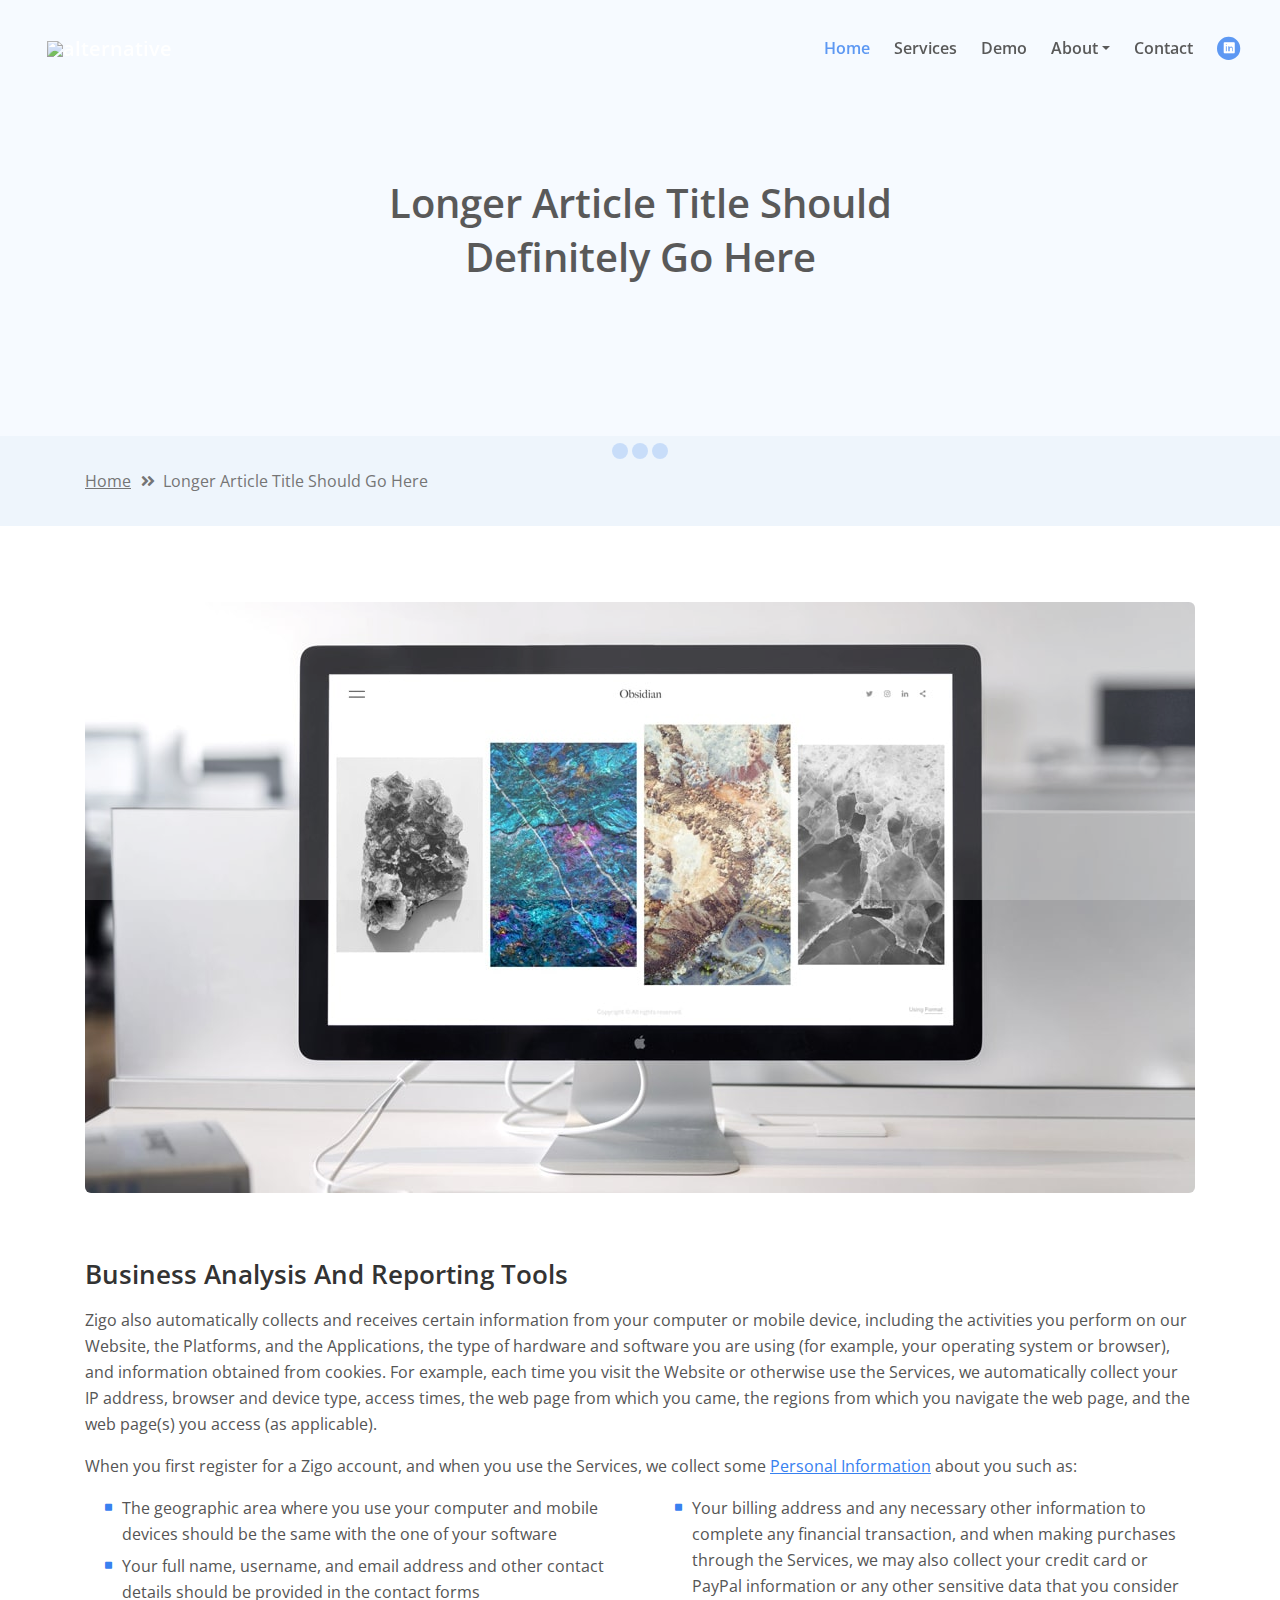
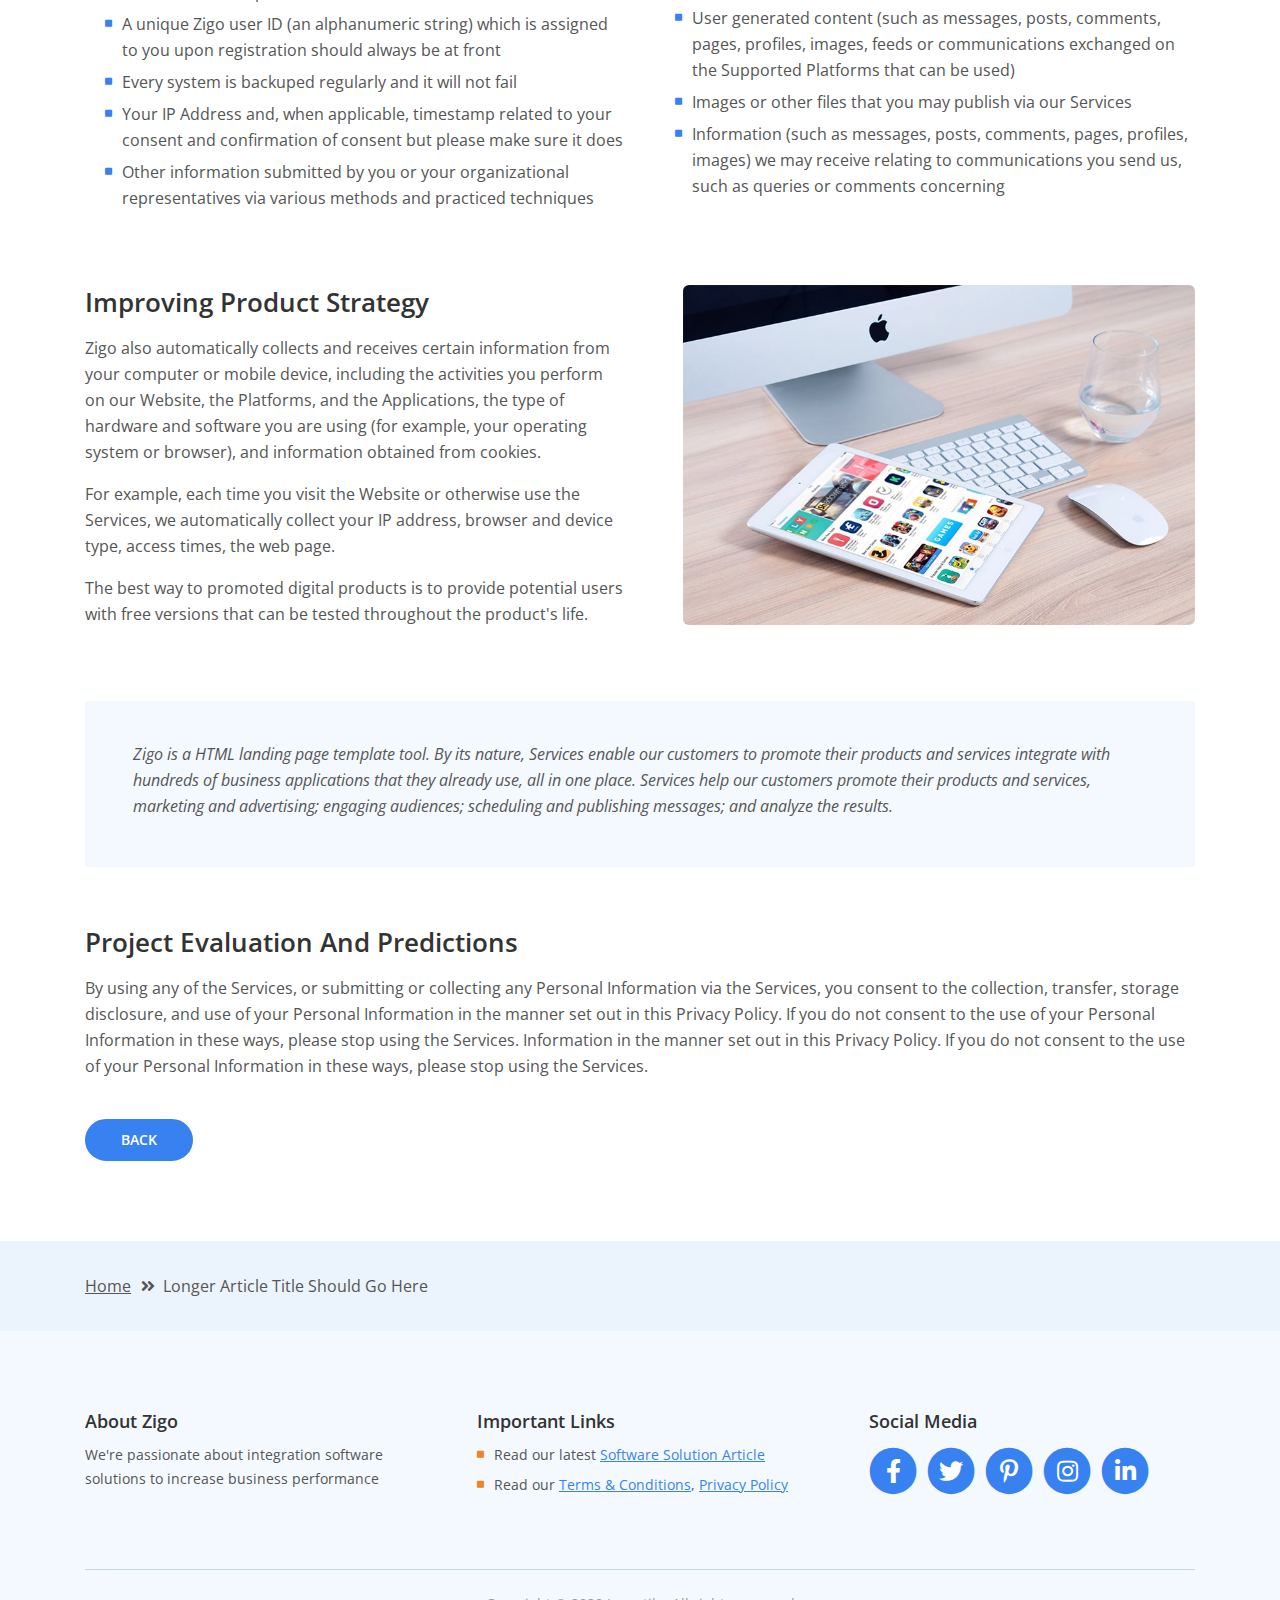
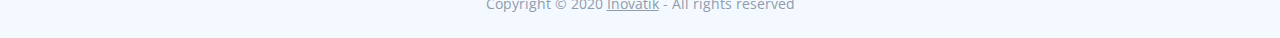
==== commit 4c098d0e: "Update info" ====
--- a/article-details.html
+++ b/article-details.html
@@ -47,13 +47,9 @@
     <!-- Navigation -->
     <nav class="navbar navbar-expand-lg navbar-dark navbar-custom fixed-top">
         <div class="container">
-
-            <!-- Text Logo - Use this if you don't have a graphic logo -->
-            <!-- <a class="navbar-brand logo-text page-scroll" href="index.html">Evolo</a> -->
-
             <!-- Image Logo -->
-            <a class="navbar-brand logo-image" href="index.html"><img src="images/logo.svg" alt="alternative"></a>
-            
+            <a class="navbar-brand logo-image" href="index.html"><img src="images/amun-ai-logo-tight.svg" alt="alternative"></a>
+
             <!-- Mobile Menu Toggle Button -->
             <button class="navbar-toggler" type="button" data-toggle="collapse" data-target="#navbarsExampleDefault" aria-controls="navbarsExampleDefault" aria-expanded="false" aria-label="Toggle navigation">
                 <span class="navbar-toggler-awesome fas fa-bars"></span>
@@ -64,24 +60,19 @@
             <div class="collapse navbar-collapse" id="navbarsExampleDefault">
                 <ul class="navbar-nav ml-auto">
                     <li class="nav-item">
-                        <a class="nav-link page-scroll" href="index.html#header">Home <span class="sr-only">(current)</span></a>
+                        <a class="nav-link page-scroll" href="#header">Home <span class="sr-only">(current)</span></a>
                     </li>
                     <li class="nav-item">
-                        <a class="nav-link page-scroll" href="index.html#services">Services</a>
+                        <a class="nav-link page-scroll" href="/#services">Services</a>
                     </li>
                     <li class="nav-item">
-                        <a class="nav-link page-scroll" href="index.html#projects">Projects</a>
-                    </li>
-                    <li class="nav-item">
-                        <a class="nav-link page-scroll" href="index.html#quote">Quote</a>
+                        <a class="nav-link page-scroll" href="/#demo">Demo</a>
                     </li>
 
                     <!-- Dropdown Menu -->          
                     <li class="nav-item dropdown">
-                        <a class="nav-link dropdown-toggle page-scroll" href="index.html#about" id="navbarDropdown" role="button" aria-haspopup="true" aria-expanded="false">About</a>
+                        <a class="nav-link dropdown-toggle page-scroll" href="#about" id="navbarDropdown" role="button" aria-haspopup="true" aria-expanded="false">About</a>
                         <div class="dropdown-menu" aria-labelledby="navbarDropdown">
-                            <a class="dropdown-item" href="article-details.html"><span class="item-text">Article Details</span></a>
-                            <div class="dropdown-divider"></div>
                             <a class="dropdown-item" href="terms-conditions.html"><span class="item-text">Terms Conditions</span></a>
                             <div class="dropdown-divider"></div>
                             <a class="dropdown-item" href="privacy-policy.html"><span class="item-text">Privacy Policy</span></a>
@@ -90,20 +81,14 @@
                     <!-- end of dropdown menu -->
 
                     <li class="nav-item">
-                        <a class="nav-link page-scroll" href="index.html#contact">Contact</a>
+                        <a class="nav-link page-scroll" href="/#contact">Contact</a>
                     </li>
                 </ul>
                 <span class="nav-item social-icons">
                     <span class="fa-stack">
-                        <a href="#your-link">
-                            <i class="fas fa-circle fa-stack-2x facebook"></i>
-                            <i class="fab fa-facebook-f fa-stack-1x"></i>
-                        </a>
-                    </span>
-                    <span class="fa-stack">
-                        <a href="#your-link">
-                            <i class="fas fa-circle fa-stack-2x twitter"></i>
-                            <i class="fab fa-twitter fa-stack-1x"></i>
+                        <a href="https://se.linkedin.com/company/amun-ai" target="_blank">
+                            <i class="fas fa-circle fa-stack-2x"></i>
+                            <i class="fab fa-linkedin fa-stack-1x"></i>
                         </a>
                     </span>
                 </span>
--- a/css/styles.css
+++ b/css/styles.css
@@ -1,5 +1,5 @@
 /* Template: Zigo - Software Business HTML Landing Page Template
-   Author: Inovatik
+   Author: Amun AI
    Created: Sep 2019
    Description: Master CSS file
 */
@@ -561,8 +561,7 @@
 }
 
 .navbar-custom .navbar-brand.logo-image img {
-    width: 6.75rem;
-	height: 2rem;
+	height: 2.6rem;
 }
 
 .navbar-custom .navbar-brand.logo-text {
@@ -1582,7 +1581,7 @@
 	}
 
 	.header h1 {
-		font-size: 3.5rem;
+		font-size: 3.0rem;
 		line-height: 4rem;
 		letter-spacing: -0.3px;
 	}
